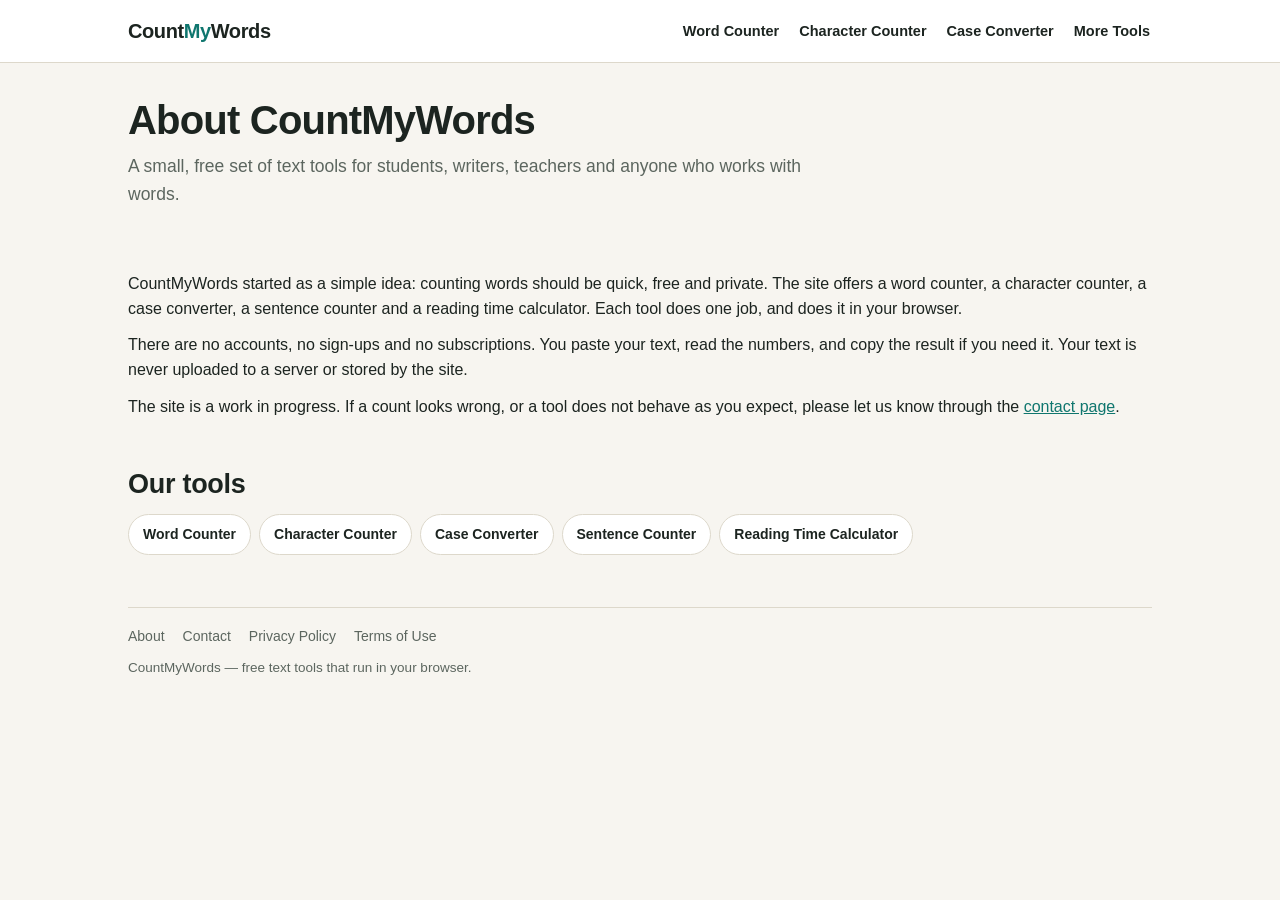
==== about/index.html @ 5b83f1a9 "Clean up CountMyWords: remove research notes, add 5 tool pages, fix counting, add SEO and README" ====
<!doctype html>
<html lang="en">
<head>
<meta charset="utf-8"/>
<meta name="viewport" content="width=device-width, initial-scale=1, viewport-fit=cover"/>
<meta name="color-scheme" content="light dark"/>
<link rel="icon" href="data:,"/>
<title>About — CountMyWords</title>
<meta name="description" content="About CountMyWords: free text tools — word counter, character counter, case converter, sentence counter and reading time calculator — that run in your browser."/>
<link rel="canonical" href="https://hayat-khan271.github.io/countmywords/about/"/>
<meta property="og:title" content="About — CountMyWords"/>
<meta property="og:description" content="Free text tools that run in your browser. No account, no sign-up."/>
<meta property="og:type" content="website"/>
<meta property="og:url" content="https://hayat-khan271.github.io/countmywords/about/"/>
<link rel="stylesheet" href="../assets/style.css"/>
</head>
<body>
<header class="site-header">
  <div class="wrap">
    <a class="logo" href="../">Count<span>My</span>Words</a>
    <nav class="main-nav" aria-label="Main navigation">
      <a href="../word-counter/">Word Counter</a>
      <a href="../character-counter/">Character Counter</a>
      <a href="../case-converter/">Case Converter</a>
      <details>
        <summary>More Tools</summary>
        <div class="menu">
          <a href="../sentence-counter/">Sentence Counter</a>
          <a href="../reading-time-calculator/">Reading Time Calculator</a>
        </div>
      </details>
    </nav>
  </div>
</header>
<div class="wrap">
<main>
  <header class="hero">
    <h1>About CountMyWords</h1>
    <p class="lede">A small, free set of text tools for students, writers, teachers and anyone who works with words.</p>
  </header>
  <section>
    <p>CountMyWords started as a simple idea: counting words should be quick, free and private. The site offers a word counter, a character counter, a case converter, a sentence counter and a reading time calculator. Each tool does one job, and does it in your browser.</p>
    <p>There are no accounts, no sign-ups and no subscriptions. You paste your text, read the numbers, and copy the result if you need it. Your text is never uploaded to a server or stored by the site.</p>
    <p>The site is a work in progress. If a count looks wrong, or a tool does not behave as you expect, please let us know through the <a href="../contact/">contact page</a>.</p>
  </section>
  <section aria-label="Tools">
    <h2>Our tools</h2>
    <div class="tool-links">
      <a href="../word-counter/">Word Counter</a>
      <a href="../character-counter/">Character Counter</a>
      <a href="../case-converter/">Case Converter</a>
      <a href="../sentence-counter/">Sentence Counter</a>
      <a href="../reading-time-calculator/">Reading Time Calculator</a>
    </div>
  </section>
</main>
<footer class="site-footer">
  <nav aria-label="Footer">
    <a href="../about/" aria-current="page">About</a>
    <a href="../contact/">Contact</a>
    <a href="../privacy/">Privacy Policy</a>
    <a href="../terms/">Terms of Use</a>
  </nav>
  <p class="small">CountMyWords — free text tools that run in your browser.</p>
</footer>
</div>
</body>
</html>
---- assets/style.css ----
/* CountMyWords — shared styles. No external fonts or scripts. */
:root{
  --bg:#f7f5f0; --surface:#ffffff; --surface2:#efece4; --ink:#1c2420; --muted:#5c665f;
  --line:#ddd8cb; --accent:#0f766e; --accent-ink:#ffffff; --accent-soft:#e0f2ef;
  --radius:14px;
}
@media (prefers-color-scheme: dark){
  :root{
    --bg:#121613; --surface:#1a201c; --surface2:#222a25; --ink:#e8ece9; --muted:#a3ada6;
    --line:#333d36; --accent:#2dd4bf; --accent-ink:#06231f; --accent-soft:#123a36;
  }
}
*{box-sizing:border-box}
html{scroll-behavior:smooth}
body{margin:0;background:var(--bg);color:var(--ink);font-family:-apple-system,BlinkMacSystemFont,"Segoe UI",Roboto,Helvetica,Arial,sans-serif;line-height:1.55;font-size:16px}
.wrap{max-width:1060px;margin:0 auto;padding:0 18px 64px}
h1{font-size:clamp(28px,5vw,40px);line-height:1.15;margin:0 0 10px;letter-spacing:-.02em}
h2{font-size:clamp(21px,3.4vw,27px);margin:0 0 8px;letter-spacing:-.01em}
h3{font-size:17px;margin:0 0 6px}
p{margin:0 0 12px}
.small{font-size:13.5px;color:var(--muted)}
a{color:var(--accent)}
.sr{position:absolute;width:1px;height:1px;overflow:hidden;clip:rect(0 0 0 0)}

/* Header */
.site-header{background:var(--surface);border-bottom:1px solid var(--line)}
.site-header .wrap{display:flex;flex-wrap:wrap;align-items:center;gap:6px 22px;padding-top:14px;padding-bottom:14px}
.logo{font-size:20px;font-weight:800;letter-spacing:-.02em;color:var(--ink);text-decoration:none}
.logo span{color:var(--accent)}
.main-nav{display:flex;flex-wrap:wrap;align-items:center;gap:4px 16px;margin-left:auto}
.main-nav a{color:var(--ink);text-decoration:none;font-size:14.5px;font-weight:600;padding:6px 2px}
.main-nav a:hover,.main-nav a[aria-current="page"]{color:var(--accent)}
.main-nav details{position:relative}
.main-nav summary{cursor:pointer;font-size:14.5px;font-weight:600;list-style:none;padding:6px 2px}
.main-nav summary::-webkit-details-marker{display:none}
.main-nav details .menu{position:absolute;right:0;top:100%;z-index:10;min-width:220px;background:var(--surface);border:1px solid var(--line);border-radius:10px;padding:6px;box-shadow:0 8px 24px rgba(0,0,0,.12)}
.main-nav details .menu a{display:block;padding:8px 10px;border-radius:6px}
.main-nav details .menu a:hover{background:var(--surface2)}

/* Hero / tool */
header.hero{padding:34px 0 8px}
.lede{font-size:17.5px;color:var(--muted);max-width:680px}
section{margin-top:44px}
.card{background:var(--surface);border:1px solid var(--line);border-radius:var(--radius);padding:20px}
.grid2{display:grid;grid-template-columns:1fr 1fr;gap:16px}
.grid3{display:grid;grid-template-columns:repeat(3,1fr);gap:16px}
@media(max-width:760px){.grid2,.grid3{grid-template-columns:1fr}}
textarea{width:100%;min-height:190px;resize:vertical;border:1px solid var(--line);border-radius:10px;background:var(--surface);color:var(--ink);padding:14px;font-size:16px;line-height:1.6;font-family:inherit}
textarea:focus{outline:2px solid var(--accent);outline-offset:1px}
.stats{display:grid;grid-template-columns:repeat(4,1fr);gap:10px;margin:14px 0}
@media(max-width:640px){.stats{grid-template-columns:repeat(2,1fr)}}
.stat{background:var(--surface2);border-radius:10px;padding:12px 14px;text-align:center}
.stat b{display:block;font-size:24px;line-height:1.1}
.stat span{font-size:12.5px;color:var(--muted);text-transform:uppercase;letter-spacing:.04em}
.btnrow{display:flex;flex-wrap:wrap;gap:8px;margin-top:10px}
.btn{appearance:none;border:1px solid var(--line);background:var(--surface);color:var(--ink);padding:9px 14px;border-radius:9px;font-size:14px;font-weight:600;cursor:pointer}
.btn.primary{background:var(--accent);color:var(--accent-ink);border-color:var(--accent)}
.btn:active{transform:translateY(1px)}
.privacy-note{display:flex;gap:8px;align-items:flex-start;background:var(--accent-soft);border-radius:10px;padding:10px 14px;font-size:14px;margin-top:14px}
.casegrid{display:grid;grid-template-columns:repeat(3,1fr);gap:8px;margin-top:4px}
@media(max-width:640px){.casegrid{grid-template-columns:repeat(2,1fr)}}
.tool-links{display:flex;flex-wrap:wrap;gap:8px;margin:0}
.tool-links a{background:var(--surface);border:1px solid var(--line);color:var(--ink);text-decoration:none;padding:9px 14px;border-radius:999px;font-size:14px;font-weight:600}
.tool-links a:hover{border-color:var(--accent);color:var(--accent)}
.faq h3{margin-top:18px}
.faq h3:first-child{margin-top:0}
ul.plain{margin:0;padding-left:20px}
ul.plain li{margin-bottom:7px}
footer.site-footer{margin-top:52px;border-top:1px solid var(--line);padding-top:18px}
footer.site-footer nav{display:flex;flex-wrap:wrap;gap:6px 18px;margin-bottom:10px}
footer.site-footer a{color:var(--muted);text-decoration:none;font-size:14px}
footer.site-footer a:hover{color:var(--accent)}
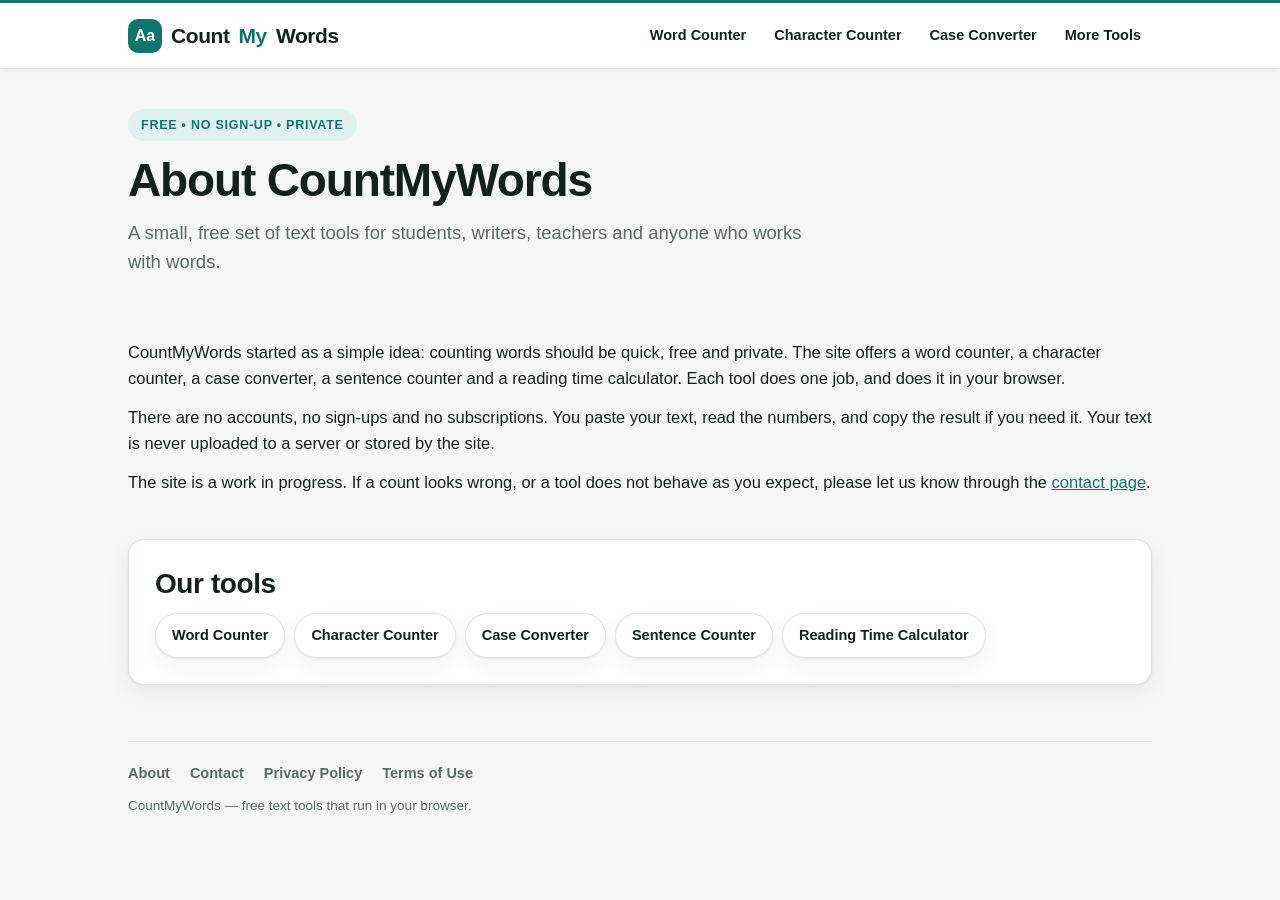
==== commit 4cab8734: "Redesign CountMyWords template: cleaner, eye-catching, mobile-first" ====
--- a/about/index.html
+++ b/about/index.html
@@ -7,11 +7,11 @@
 <link rel="icon" href="data:,"/>
 <title>About — CountMyWords</title>
 <meta name="description" content="About CountMyWords: free text tools — word counter, character counter, case converter, sentence counter and reading time calculator — that run in your browser."/>
-<link rel="canonical" href="https://hayat-khan271.github.io/countmywords/about/"/>
+<link rel="canonical" href="https://datawithsaqib.github.io/countmywords/about/"/>
 <meta property="og:title" content="About — CountMyWords"/>
 <meta property="og:description" content="Free text tools that run in your browser. No account, no sign-up."/>
 <meta property="og:type" content="website"/>
-<meta property="og:url" content="https://hayat-khan271.github.io/countmywords/about/"/>
+<meta property="og:url" content="https://datawithsaqib.github.io/countmywords/about/"/>
 <link rel="stylesheet" href="../assets/style.css"/>
 </head>
 <body>
@@ -43,7 +43,7 @@
     <p>There are no accounts, no sign-ups and no subscriptions. You paste your text, read the numbers, and copy the result if you need it. Your text is never uploaded to a server or stored by the site.</p>
     <p>The site is a work in progress. If a count looks wrong, or a tool does not behave as you expect, please let us know through the <a href="../contact/">contact page</a>.</p>
   </section>
-  <section aria-label="Tools">
+  <section class="info-card" aria-label="Tools">
     <h2>Our tools</h2>
     <div class="tool-links">
       <a href="../word-counter/">Word Counter</a>
--- a/assets/style.css
+++ b/assets/style.css
@@ -1,72 +1,116 @@
 /* CountMyWords — shared styles. No external fonts or scripts. */
 :root{
-  --bg:#f7f5f0; --surface:#ffffff; --surface2:#efece4; --ink:#1c2420; --muted:#5c665f;
-  --line:#ddd8cb; --accent:#0f766e; --accent-ink:#ffffff; --accent-soft:#e0f2ef;
-  --radius:14px;
+  --bg:#f4f7f5; --surface:#ffffff; --surface2:#eef3f1; --ink:#14201c; --muted:#5b6a64;
+  --line:#dde6e1; --accent:#0f766e; --accent-dark:#0b5e57; --accent-ink:#ffffff;
+  --accent-soft:#e0f2ef; --accent-tint:#f0faf8;
+  --radius:16px; --radius-sm:12px;
+  --shadow:0 1px 3px rgba(20,32,28,.06),0 8px 24px rgba(20,32,28,.06);
+  --shadow-lg:0 2px 6px rgba(20,32,28,.08),0 16px 40px rgba(20,32,28,.10);
 }
 @media (prefers-color-scheme: dark){
   :root{
-    --bg:#121613; --surface:#1a201c; --surface2:#222a25; --ink:#e8ece9; --muted:#a3ada6;
-    --line:#333d36; --accent:#2dd4bf; --accent-ink:#06231f; --accent-soft:#123a36;
+    --bg:#101614; --surface:#1a211e; --surface2:#222c27; --ink:#e9efec; --muted:#a6b3ac;
+    --line:#313d37; --accent:#2dd4bf; --accent-dark:#5eead4; --accent-ink:#06231f;
+    --accent-soft:#123a36; --accent-tint:#142522;
+    --shadow:0 1px 3px rgba(0,0,0,.3),0 8px 24px rgba(0,0,0,.3);
+    --shadow-lg:0 2px 6px rgba(0,0,0,.35),0 16px 40px rgba(0,0,0,.4);
   }
 }
 *{box-sizing:border-box}
 html{scroll-behavior:smooth}
-body{margin:0;background:var(--bg);color:var(--ink);font-family:-apple-system,BlinkMacSystemFont,"Segoe UI",Roboto,Helvetica,Arial,sans-serif;line-height:1.55;font-size:16px}
+body{margin:0;background:var(--bg);color:var(--ink);font-family:-apple-system,BlinkMacSystemFont,"Segoe UI",Roboto,Helvetica,Arial,sans-serif;line-height:1.6;font-size:16.5px}
 .wrap{max-width:1060px;margin:0 auto;padding:0 18px 64px}
-h1{font-size:clamp(28px,5vw,40px);line-height:1.15;margin:0 0 10px;letter-spacing:-.02em}
-h2{font-size:clamp(21px,3.4vw,27px);margin:0 0 8px;letter-spacing:-.01em}
-h3{font-size:17px;margin:0 0 6px}
+h1{font-size:clamp(32px,5.5vw,46px);line-height:1.1;margin:0 0 12px;letter-spacing:-.025em;font-weight:800}
+h2{font-size:clamp(22px,3.4vw,28px);line-height:1.25;margin:0 0 10px;letter-spacing:-.015em;font-weight:750}
+h3{font-size:18px;margin:0 0 6px;font-weight:700}
 p{margin:0 0 12px}
 .small{font-size:13.5px;color:var(--muted)}
 a{color:var(--accent)}
+a:hover{color:var(--accent-dark)}
 .sr{position:absolute;width:1px;height:1px;overflow:hidden;clip:rect(0 0 0 0)}
 
-/* Header */
-.site-header{background:var(--surface);border-bottom:1px solid var(--line)}
-.site-header .wrap{display:flex;flex-wrap:wrap;align-items:center;gap:6px 22px;padding-top:14px;padding-bottom:14px}
-.logo{font-size:20px;font-weight:800;letter-spacing:-.02em;color:var(--ink);text-decoration:none}
+/* Header — sticky, with a teal top edge */
+.site-header{position:sticky;top:0;z-index:20;background:var(--surface);border-top:3px solid var(--accent);border-bottom:1px solid var(--line);box-shadow:0 1px 10px rgba(20,32,28,.06)}
+.site-header .wrap{display:flex;flex-wrap:wrap;align-items:center;gap:6px 22px;padding-top:13px;padding-bottom:13px}
+.logo{display:inline-flex;align-items:center;gap:9px;font-size:21px;font-weight:800;letter-spacing:-.02em;color:var(--ink);text-decoration:none}
+.logo::before{content:"Aa";display:inline-grid;place-items:center;width:34px;height:34px;border-radius:10px;background:var(--accent);color:var(--accent-ink);font-size:16px;font-weight:800;letter-spacing:0;flex:none}
 .logo span{color:var(--accent)}
-.main-nav{display:flex;flex-wrap:wrap;align-items:center;gap:4px 16px;margin-left:auto}
-.main-nav a{color:var(--ink);text-decoration:none;font-size:14.5px;font-weight:600;padding:6px 2px}
-.main-nav a:hover,.main-nav a[aria-current="page"]{color:var(--accent)}
+.main-nav{display:flex;flex-wrap:wrap;align-items:center;gap:2px 6px;margin-left:auto}
+.main-nav a{color:var(--ink);text-decoration:none;font-size:14.5px;font-weight:600;padding:8px 11px;border-radius:999px}
+.main-nav a:hover{background:var(--accent-soft);color:var(--accent)}
+.main-nav a[aria-current="page"]{background:var(--accent);color:var(--accent-ink)}
 .main-nav details{position:relative}
-.main-nav summary{cursor:pointer;font-size:14.5px;font-weight:600;list-style:none;padding:6px 2px}
+.main-nav summary{cursor:pointer;font-size:14.5px;font-weight:600;list-style:none;padding:8px 11px;border-radius:999px}
+.main-nav summary:hover{background:var(--accent-soft);color:var(--accent)}
 .main-nav summary::-webkit-details-marker{display:none}
-.main-nav details .menu{position:absolute;right:0;top:100%;z-index:10;min-width:220px;background:var(--surface);border:1px solid var(--line);border-radius:10px;padding:6px;box-shadow:0 8px 24px rgba(0,0,0,.12)}
-.main-nav details .menu a{display:block;padding:8px 10px;border-radius:6px}
+.main-nav details .menu{position:absolute;right:0;top:calc(100% + 6px);z-index:10;min-width:230px;background:var(--surface);border:1px solid var(--line);border-radius:12px;padding:6px;box-shadow:var(--shadow-lg)}
+.main-nav details .menu a{display:block;padding:9px 11px;border-radius:8px}
 .main-nav details .menu a:hover{background:var(--surface2)}
 
 /* Hero / tool */
-header.hero{padding:34px 0 8px}
-.lede{font-size:17.5px;color:var(--muted);max-width:680px}
+header.hero{padding:40px 0 6px}
+header.hero::before{content:"Free  •  No sign-up  •  Private";display:inline-block;margin-bottom:14px;padding:6px 13px;border-radius:999px;background:var(--accent-soft);color:var(--accent);font-size:12.5px;font-weight:700;letter-spacing:.06em;text-transform:uppercase}
+.lede{font-size:18.5px;color:var(--muted);max-width:700px}
 section{margin-top:44px}
-.card{background:var(--surface);border:1px solid var(--line);border-radius:var(--radius);padding:20px}
+.card{background:var(--surface);border:1px solid var(--line);border-radius:var(--radius);padding:22px;box-shadow:var(--shadow)}
 .grid2{display:grid;grid-template-columns:1fr 1fr;gap:16px}
 .grid3{display:grid;grid-template-columns:repeat(3,1fr);gap:16px}
 @media(max-width:760px){.grid2,.grid3{grid-template-columns:1fr}}
-textarea{width:100%;min-height:190px;resize:vertical;border:1px solid var(--line);border-radius:10px;background:var(--surface);color:var(--ink);padding:14px;font-size:16px;line-height:1.6;font-family:inherit}
-textarea:focus{outline:2px solid var(--accent);outline-offset:1px}
-.stats{display:grid;grid-template-columns:repeat(4,1fr);gap:10px;margin:14px 0}
+/* The tool itself: the star of the page */
+.tool-card{padding:24px;border:1px solid var(--line);border-top:4px solid var(--accent);box-shadow:var(--shadow-lg)}
+textarea{width:100%;min-height:210px;resize:vertical;border:2px solid var(--line);border-radius:var(--radius-sm);background:var(--surface);color:var(--ink);padding:16px;font-size:17px;line-height:1.65;font-family:inherit}
+textarea:focus{outline:none;border-color:var(--accent);box-shadow:0 0 0 4px var(--accent-soft)}
+textarea::placeholder{color:var(--muted)}
+.stats{display:grid;grid-template-columns:repeat(4,1fr);gap:10px;margin:16px 0}
 @media(max-width:640px){.stats{grid-template-columns:repeat(2,1fr)}}
-.stat{background:var(--surface2);border-radius:10px;padding:12px 14px;text-align:center}
-.stat b{display:block;font-size:24px;line-height:1.1}
-.stat span{font-size:12.5px;color:var(--muted);text-transform:uppercase;letter-spacing:.04em}
-.btnrow{display:flex;flex-wrap:wrap;gap:8px;margin-top:10px}
-.btn{appearance:none;border:1px solid var(--line);background:var(--surface);color:var(--ink);padding:9px 14px;border-radius:9px;font-size:14px;font-weight:600;cursor:pointer}
-.btn.primary{background:var(--accent);color:var(--accent-ink);border-color:var(--accent)}
-.btn:active{transform:translateY(1px)}
-.privacy-note{display:flex;gap:8px;align-items:flex-start;background:var(--accent-soft);border-radius:10px;padding:10px 14px;font-size:14px;margin-top:14px}
-.casegrid{display:grid;grid-template-columns:repeat(3,1fr);gap:8px;margin-top:4px}
+.stat{background:var(--surface2);border:1px solid var(--line);border-radius:var(--radius-sm);padding:14px 10px;text-align:center}
+.stat b{display:block;font-size:27px;line-height:1.1;color:var(--accent);font-weight:800;letter-spacing:-.02em}
+.stat span{display:block;margin-top:4px;font-size:12px;color:var(--muted);text-transform:uppercase;letter-spacing:.05em;font-weight:600}
+.stat:first-child{background:var(--accent);border-color:var(--accent)}
+.stat:first-child b{color:#ffffff}
+.stat:first-child span{color:#c8ece7}
+.btnrow{display:flex;flex-wrap:wrap;gap:10px;margin-top:12px;align-items:center}
+.btn{appearance:none;border:1.5px solid var(--line);background:var(--surface);color:var(--ink);padding:11px 18px;border-radius:999px;font-size:15px;font-weight:700;cursor:pointer;transition:background .15s,border-color .15s,color .15s,transform .15s,box-shadow .15s}
+.btn:hover{border-color:var(--accent);color:var(--accent);transform:translateY(-1px);box-shadow:0 4px 12px rgba(15,118,110,.15)}
+.btn:focus-visible{outline:2px solid var(--accent);outline-offset:2px}
+.btn.primary{background:var(--accent);color:var(--accent-ink);border-color:var(--accent);box-shadow:0 4px 14px rgba(15,118,110,.28)}
+.btn.primary:hover{background:var(--accent-dark);border-color:var(--accent-dark);color:var(--accent-ink)}
+.btn:active{transform:translateY(0)}
+.privacy-note{display:flex;gap:9px;align-items:flex-start;background:var(--accent-soft);border-radius:var(--radius-sm);padding:12px 15px;font-size:14.5px;margin-top:16px}
+.casegrid{display:grid;grid-template-columns:repeat(3,1fr);gap:9px;margin-top:4px}
 @media(max-width:640px){.casegrid{grid-template-columns:repeat(2,1fr)}}
-.tool-links{display:flex;flex-wrap:wrap;gap:8px;margin:0}
-.tool-links a{background:var(--surface);border:1px solid var(--line);color:var(--ink);text-decoration:none;padding:9px 14px;border-radius:999px;font-size:14px;font-weight:600}
-.tool-links a:hover{border-color:var(--accent);color:var(--accent)}
-.faq h3{margin-top:18px}
+.casegrid .btn{border-radius:var(--radius-sm);padding:11px 10px}
+.tool-links{display:flex;flex-wrap:wrap;gap:9px;margin:0}
+.tool-links a{background:var(--surface);border:1.5px solid var(--line);color:var(--ink);text-decoration:none;padding:10px 16px;border-radius:999px;font-size:14.5px;font-weight:700;box-shadow:var(--shadow);transition:border-color .15s,color .15s,transform .15s}
+.tool-links a:hover{border-color:var(--accent);color:var(--accent);transform:translateY(-1px)}
+/* Info / SEO sections: white cards, generous breathing room */
+.info-card{background:var(--surface);border:1px solid var(--line);border-radius:var(--radius);padding:26px;box-shadow:var(--shadow)}
+.info-card h2{margin-bottom:12px}
+.info-card h3{margin-top:22px}
+.info-card h3:first-of-type{margin-top:14px}
+.faq h3{margin-top:20px}
 .faq h3:first-child{margin-top:0}
 ul.plain{margin:0;padding-left:20px}
-ul.plain li{margin-bottom:7px}
-footer.site-footer{margin-top:52px;border-top:1px solid var(--line);padding-top:18px}
-footer.site-footer nav{display:flex;flex-wrap:wrap;gap:6px 18px;margin-bottom:10px}
-footer.site-footer a{color:var(--muted);text-decoration:none;font-size:14px}
+ul.plain li{margin-bottom:8px}
+/* Homepage feature cards */
+.grid3 .card{transition:transform .15s,box-shadow .15s}
+.grid3 .card:hover{transform:translateY(-3px);box-shadow:var(--shadow-lg)}
+.grid3 .card h3{color:var(--accent)}
+footer.site-footer{margin-top:56px;border-top:1px solid var(--line);padding-top:20px}
+footer.site-footer nav{display:flex;flex-wrap:wrap;gap:6px 20px;margin-bottom:10px}
+footer.site-footer a{color:var(--muted);text-decoration:none;font-size:14.5px;font-weight:600}
 footer.site-footer a:hover{color:var(--accent)}
+@media(max-width:640px){
+  body{font-size:16px}
+  .wrap{padding-left:15px;padding-right:15px}
+  header.hero{padding-top:28px}
+  .tool-card{padding:18px}
+  .info-card{padding:20px}
+  .main-nav{margin-left:0;flex-wrap:nowrap;overflow-x:auto;max-width:100%;padding-bottom:2px}
+  .main-nav a,.main-nav summary{white-space:nowrap}
+  .btn{padding:11px 16px}
+}
+@media (prefers-reduced-motion: reduce){
+  html{scroll-behavior:auto}
+  *{transition:none !important}
+}
